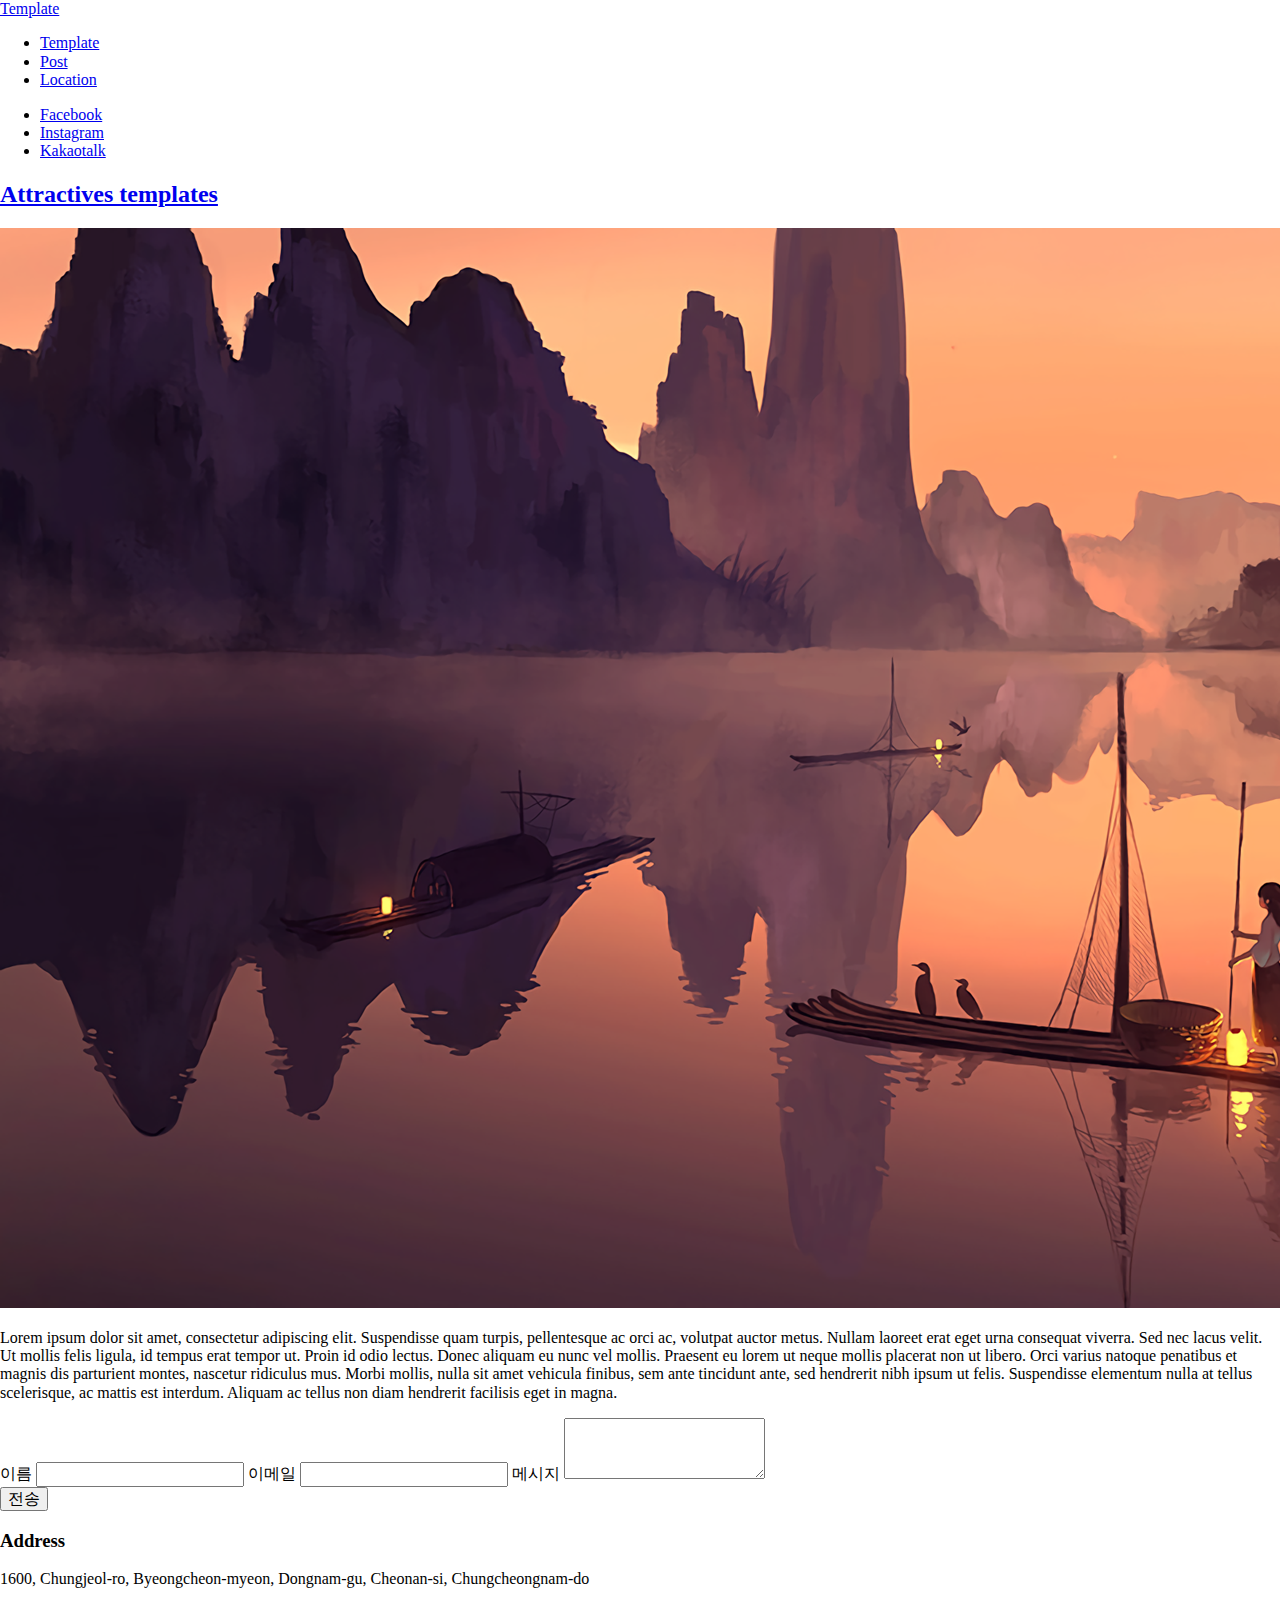
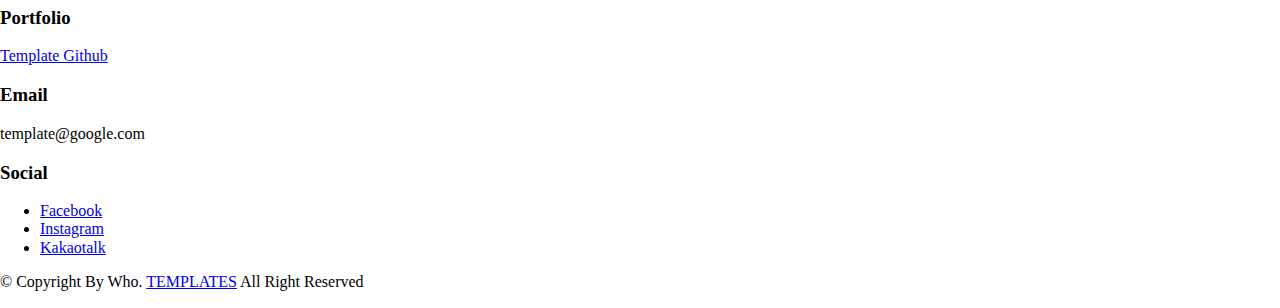
==== 01_Basic_Template/index.html @ 68346d9a "basic template added" ====
<!DOCTYPE html>
<html lang="ko">
<head>
    <meta charset="UTF-8">
    <meta name="viewport" content="width=device-width, initial-scale=1.0">
    <meta http-equiv="X-UA-Compatible" content="ie=edge">
    <title>Templates 01</title>

    <!-- styles -->
    <link rel="stylesheet" href="css/normalize.css">
    <link rel="stylesheet" href="css/main.css">
</head>
<body>
    <!-- wrapper -->
    <div id="wrapper">
        
        <!-- header -->
        <header id="header">
            <a href="#" class="logo">Template</a>
        </header>

        <!-- nav -->
        <nav id="nav">
            <ul class="menus">
                <li class="active"><a href="#">Template</a></li>
                <li><a href="#">Post</a></li>
                <li><a href="#">Location</a></li>
            </ul>
            <ul class="icons">
                <li><a href="#">Facebook</a></li>
                <li><a href="#">Instagram</a></li>
                <li><a href="#">Kakaotalk</a></li>
            </ul>
        </nav>

        <!-- main -->
        <div id="main">
            <article class="featured">
                <header>
                    <h2><a href="#">Attractives templates</a></h2>
                    <a href="#" class="image main"><img src="images/img01.png" alt="featured"></a>
                </header>
                <p>Lorem ipsum dolor sit amet, consectetur adipiscing elit. Suspendisse quam turpis, pellentesque ac orci ac, volutpat auctor metus. Nullam laoreet erat eget urna consequat viverra. Sed nec lacus velit. Ut mollis felis ligula, id tempus erat tempor ut. Proin id odio lectus. Donec aliquam eu nunc vel mollis. Praesent eu lorem ut neque mollis placerat non ut libero. Orci varius natoque penatibus et magnis dis parturient montes, nascetur ridiculus mus. Morbi mollis, nulla sit amet vehicula finibus, sem ante tincidunt ante, sed hendrerit nibh ipsum ut felis. Suspendisse elementum nulla at tellus scelerisque, ac mattis est interdum. Aliquam ac tellus non diam hendrerit facilisis eget in magna.</p>
            </article>
            <section class="posts"></section>
            <footer class="more"></footer>
        </div>

        <!-- footer -->
        <footer id="footer">
            <section class="contact">
                <form method="post" action="#">
                    <div class="inputs">
                        <label for="name">이름</label>
                        <input type="text" name="name" id="name">
                        <label for="email">이메일</label>
                        <input type="text" name="email" id="email">
                        <label for="message">메시지</label>
                        <textarea name="message" id="message" rows="3"></textarea>
                    </div>
                    <div class="submit">
                        <input type="submit" value="전송">
                    </div>
                </form>
            </section>
            <section class="info">
                <section>
                    <h3>Address</h3>
                    <p>	1600, Chungjeol-ro, Byeongcheon-myeon, Dongnam-gu, Cheonan-si, Chungcheongnam-do</p>
                </section>
                <section>
                    <h3>Portfolio</h3>
                    <p><a href="#">Template Github</a></p>
                </section>
                <section>
                    <h3>Email</h3>
                    <p>template@google.com</p>
                </section>
                <section>
                    <h3>Social</h3>
                    <ul>
                        <li><a href="#">Facebook</a></li>
                        <li><a href="#">Instagram</a></li>
                        <li><a href="#">Kakaotalk</a></li>
                    </ul>
                </section>
            </section>
        </footer>

        <!-- copyright -->
        <div id="copyright">
            <p>&copy; Copyright By Who. <a href="#">TEMPLATES</a> All Right Reserved</p>
        </div>

        <!-- background layer -->
        <div class="bg"></div>
    </div>

    <!-- scripts -->
    <script src="js/main.js"></script>
</body>
</html>
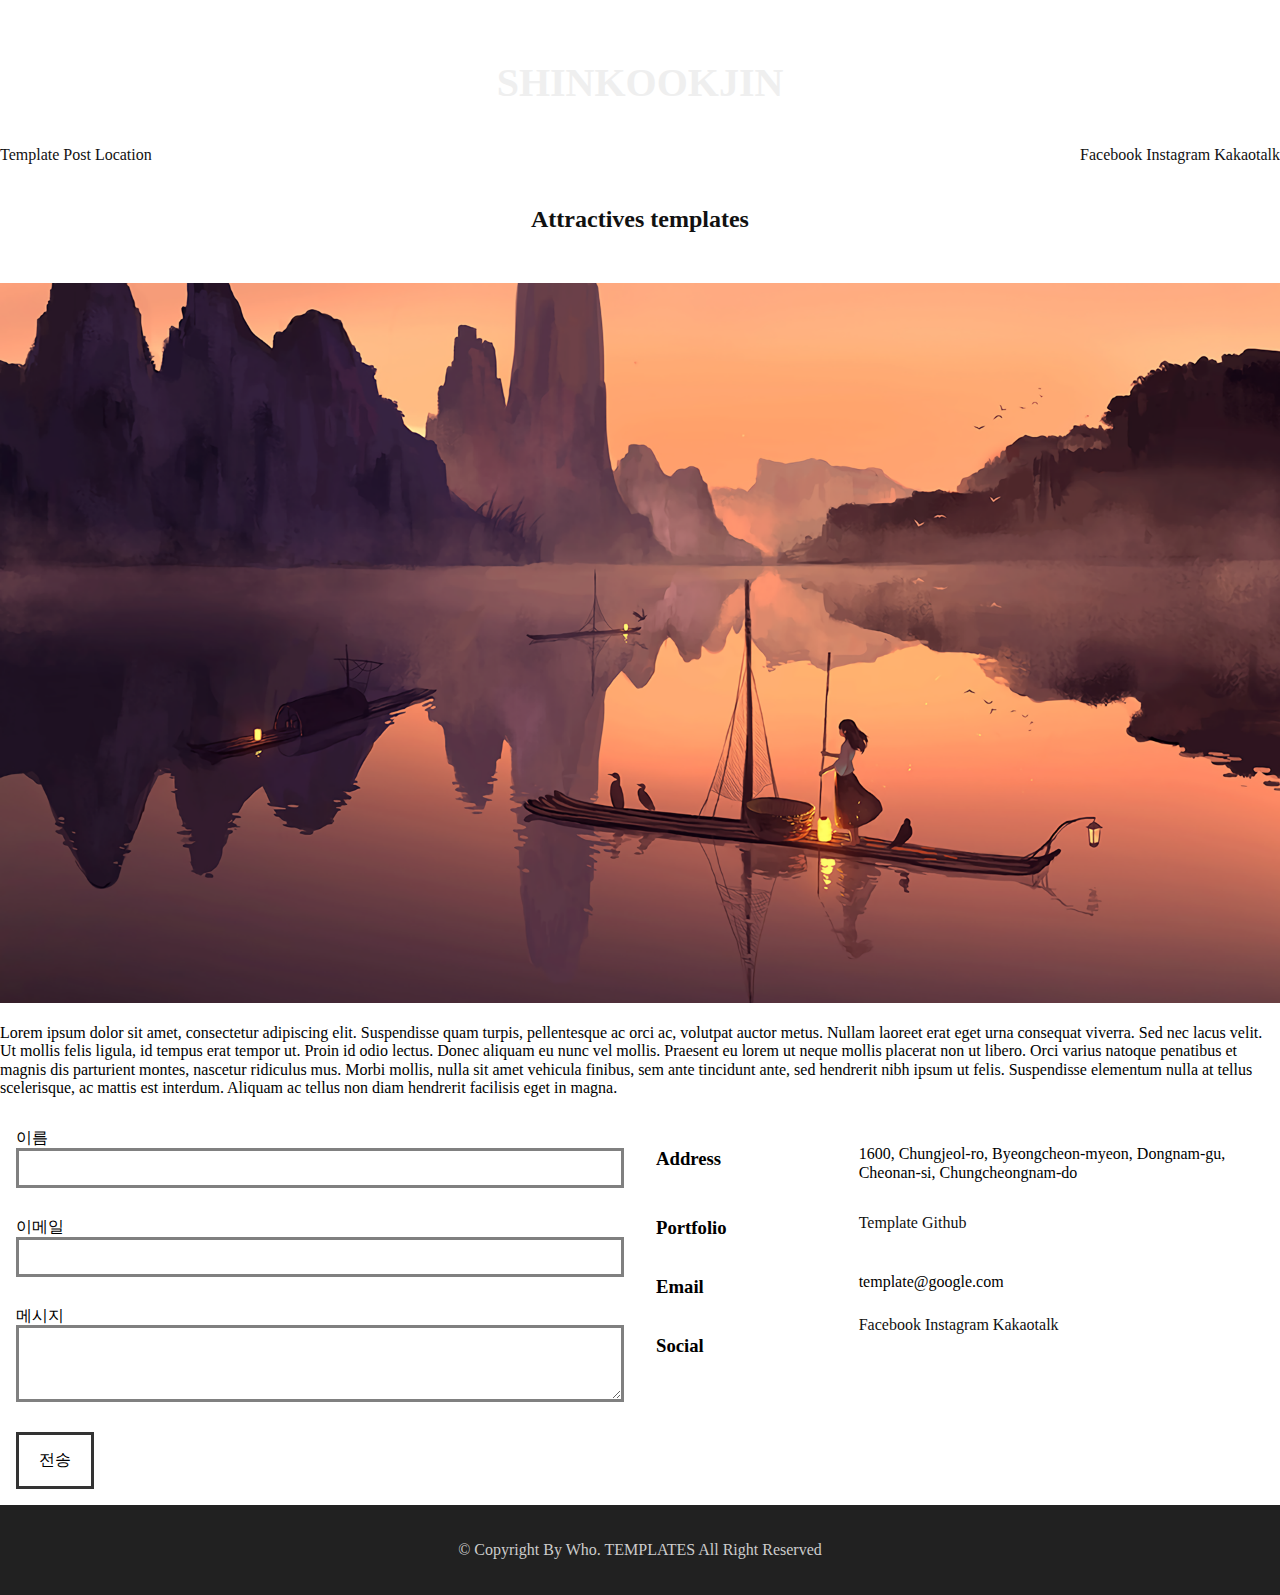
==== commit bf89f09a: "cs 포지셔닝 완료" ====
--- a/01_Basic_Template/index.html
+++ b/01_Basic_Template/index.html
@@ -4,7 +4,7 @@
     <meta charset="UTF-8">
     <meta name="viewport" content="width=device-width, initial-scale=1.0">
     <meta http-equiv="X-UA-Compatible" content="ie=edge">
-    <title>Templates 01</title>
+    <title>Shinkookjin</title>
 
     <!-- styles -->
     <link rel="stylesheet" href="css/normalize.css">
@@ -16,7 +16,7 @@
         
         <!-- header -->
         <header id="header">
-            <a href="#" class="logo">Template</a>
+            <a href="#" class="logo">shinkookjin</a>
         </header>
 
         <!-- nav -->
--- a/01_Basic_Template/css/main.css
+++ b/01_Basic_Template/css/main.css
@@ -0,0 +1,122 @@
+a{
+    color:#111;
+    text-decoration: none;
+}
+ul{
+    list-style: none;
+    margin: 0;
+    padding: 0;
+}
+ul li{
+    display: inline-block;
+}
+#wrapper{}
+
+#header{
+    text-align: center;
+    padding: 60px 0 40px 0;
+}
+#header a{
+    font-size: 40px;
+    color:#efefef;
+    text-decoration: none;
+
+    text-transform: uppercase;
+    font-weight: bold;
+}
+
+#nav{}
+#nav ul{}
+#nav ul li{}
+#nav ul li a{
+
+}
+
+#nav ul.menus{
+    float: left;
+}
+#nav ul.icons{
+    float: right;
+}
+
+
+#main{}
+#main .featured{}
+#main .featured header{}
+#main .featured header h2{
+    text-align: center;
+    padding: 40px 0 30px 0;
+}
+#main .featured header h2 a{}
+#main .featured header a img{
+    width: 100%;
+}
+
+#footer{
+    display: flex;
+}
+#footer .contact, #footer .info{
+    flex:1;
+}
+
+#footer .contact{
+    padding: 16px;
+}
+#footer .contact form .inputs{
+    
+}
+#footer .contact form .inputs label{
+    display: block;
+    width: 100%;
+}
+
+#footer .contact form .inputs input, #footer .contact form .inputs textarea{
+    display: block;
+    width:100%;
+    border:3px solid gray;
+    box-sizing: border-box;
+    margin-bottom: 30px;
+
+    padding: 8px;
+}
+
+#footer .contact form .submit{
+
+}
+#footer .contact form .submit input{
+    padding:16px 20px;
+    border:3px solid #333;
+    background-color: rgb(255,255,255)
+}
+#footer .info{
+    padding: 16px;
+}
+#footer .info section{
+    display:flex;
+}
+#footer .info section h3{
+    flex:1;
+}
+#footer .info section p{
+    flex:2;
+}
+#footer .info section ul{
+    flex:2;
+}
+#footer .info section ul li{
+
+}
+
+#copyright{
+    background-color: rgb(33,33,33);
+    padding: 20px;
+    text-align: center;
+}
+#copyright p{
+    color:#ccc;
+}
+#copyright p a{
+    color:inherit;
+}
+
+.bg{}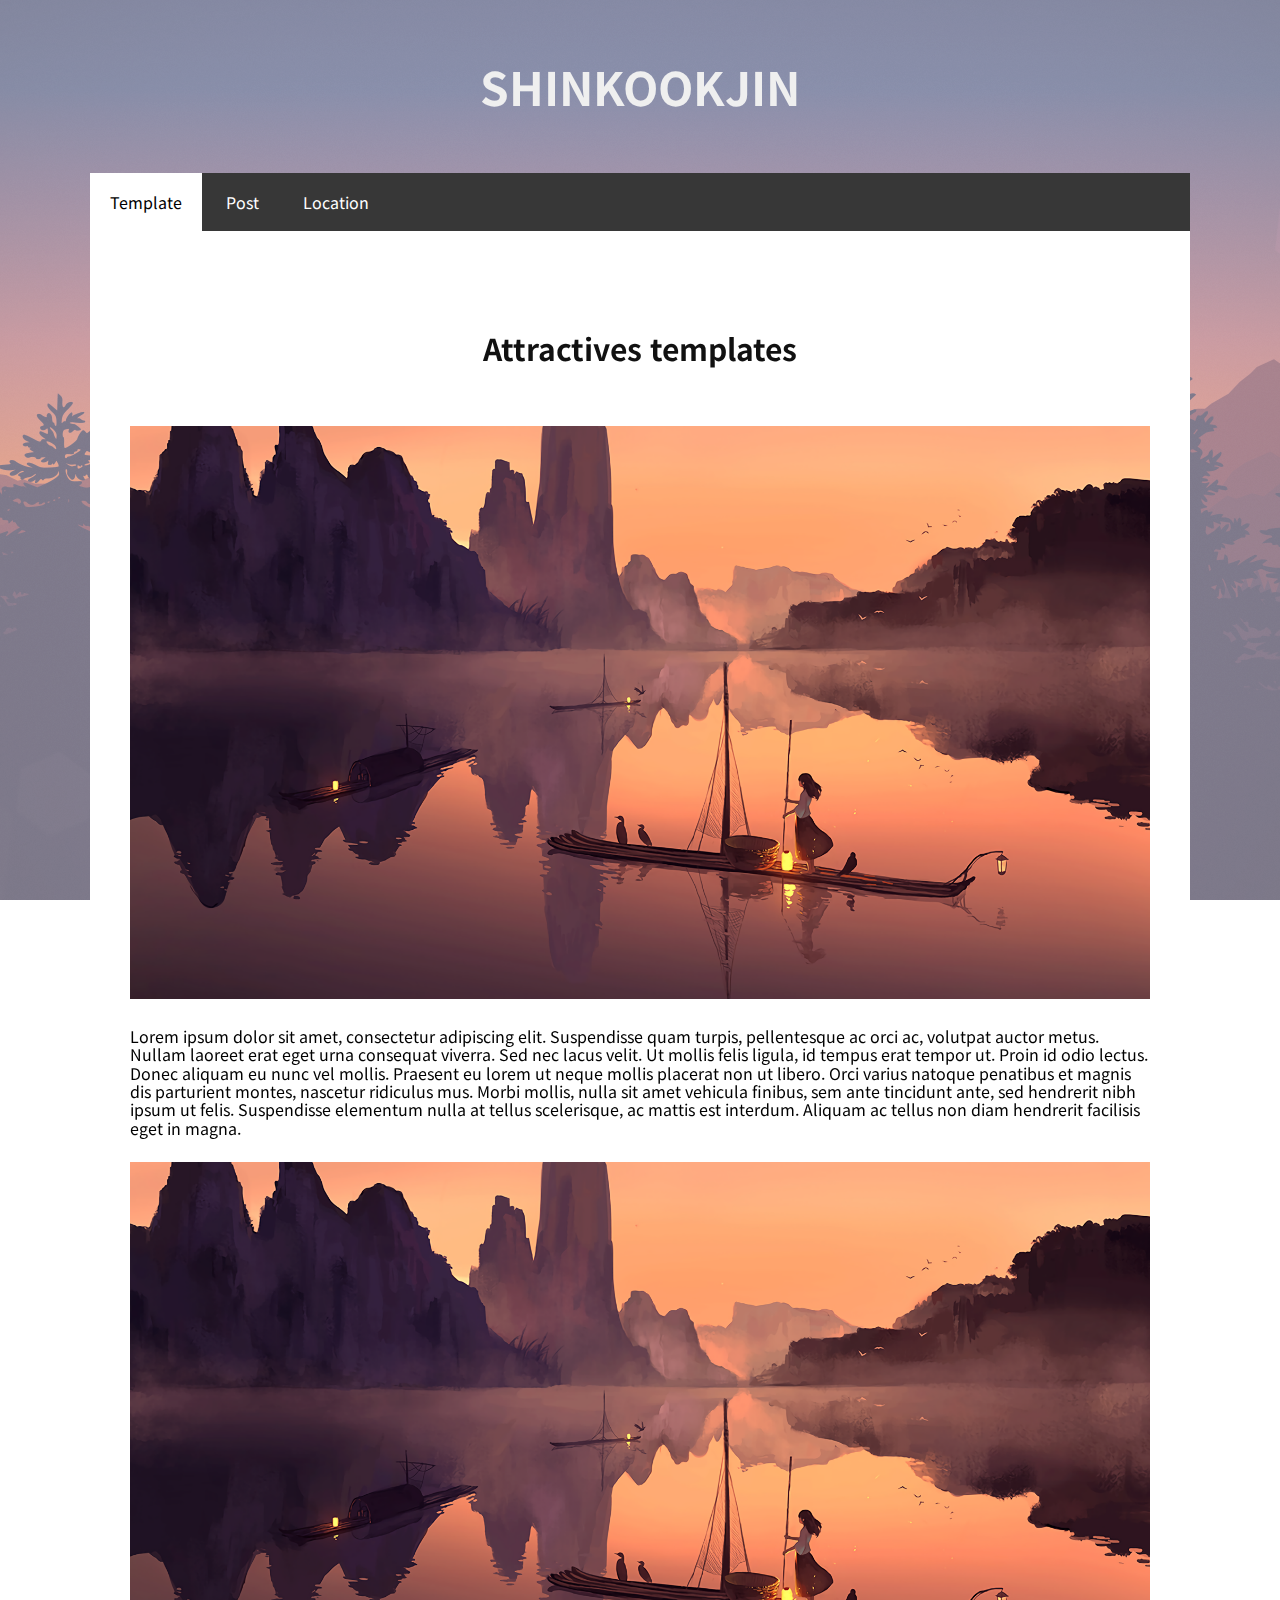
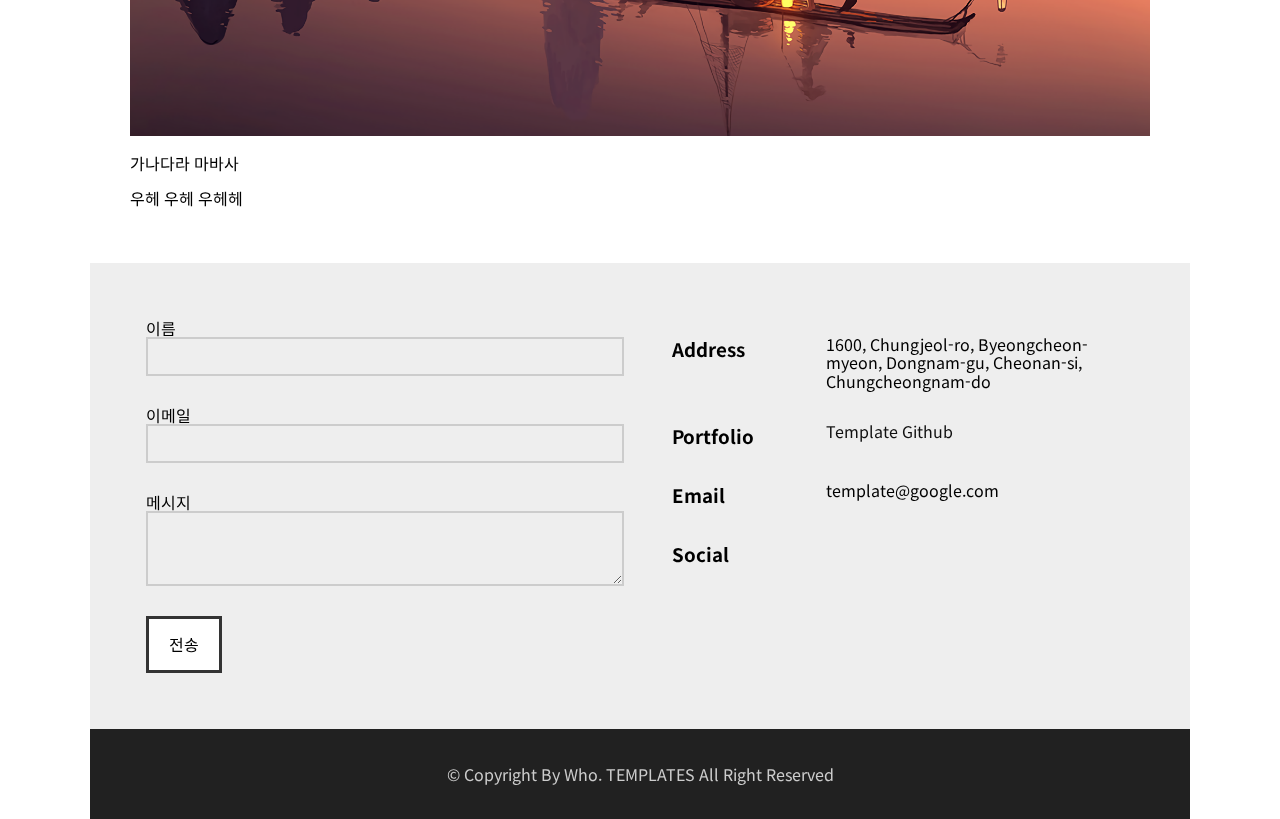
==== commit 03332d49: "css 완료" ====
--- a/01_Basic_Template/index.html
+++ b/01_Basic_Template/index.html
@@ -7,6 +7,9 @@
     <title>Shinkookjin</title>
 
     <!-- styles -->
+    <link href="https://fonts.googleapis.com/css?family=Noto+Sans+KR" rel="stylesheet">
+    <link rel="stylesheet" href="https://use.fontawesome.com/releases/v5.5.0/css/all.css" integrity="sha384-B4dIYHKNBt8Bc12p+WXckhzcICo0wtJAoU8YZTY5qE0Id1GSseTk6S+L3BlXeVIU" crossorigin="anonymous">
+
     <link rel="stylesheet" href="css/normalize.css">
     <link rel="stylesheet" href="css/main.css">
 </head>
@@ -27,9 +30,9 @@
                 <li><a href="#">Location</a></li>
             </ul>
             <ul class="icons">
-                <li><a href="#">Facebook</a></li>
-                <li><a href="#">Instagram</a></li>
-                <li><a href="#">Kakaotalk</a></li>
+                <li><a href="#"><i class="fab fa-facebook-square"></i></a></li>
+                <li><a href="#"><i class="fab fa-instagram"></i></a></li>
+                <li><a href="#"><i class="fab fa-twitter-square"></i></a></li>
             </ul>
         </nav>
 
@@ -42,7 +45,14 @@
                 </header>
                 <p>Lorem ipsum dolor sit amet, consectetur adipiscing elit. Suspendisse quam turpis, pellentesque ac orci ac, volutpat auctor metus. Nullam laoreet erat eget urna consequat viverra. Sed nec lacus velit. Ut mollis felis ligula, id tempus erat tempor ut. Proin id odio lectus. Donec aliquam eu nunc vel mollis. Praesent eu lorem ut neque mollis placerat non ut libero. Orci varius natoque penatibus et magnis dis parturient montes, nascetur ridiculus mus. Morbi mollis, nulla sit amet vehicula finibus, sem ante tincidunt ante, sed hendrerit nibh ipsum ut felis. Suspendisse elementum nulla at tellus scelerisque, ac mattis est interdum. Aliquam ac tellus non diam hendrerit facilisis eget in magna.</p>
             </article>
-            <section class="posts"></section>
+            <section class="posts">
+                <ul>
+                    <li>
+                        <div class="imgBox"><img src="images/img01.png" alt="img"></div>
+                        <div class="txtBox"><p>가나다라 마바사 </p><p>우헤 우헤 우헤헤</p></div>
+                    </li>
+                </ul>
+            </section>
             <footer class="more"></footer>
         </div>
 
@@ -79,9 +89,9 @@
                 <section>
                     <h3>Social</h3>
                     <ul>
-                        <li><a href="#">Facebook</a></li>
-                        <li><a href="#">Instagram</a></li>
-                        <li><a href="#">Kakaotalk</a></li>
+                        <li><a href="#"><i class="fab fa-facebook-square fa-3x"></i></a></li>
+                        <li><a href="#"><i class="fab fa-instagram fa-3x"></i></a></li>
+                        <li><a href="#"><i class="fab fa-twitter-square fa-3x"></i></a></li>
                     </ul>
                 </section>
             </section>
--- a/01_Basic_Template/css/main.css
+++ b/01_Basic_Template/css/main.css
@@ -1,3 +1,10 @@
+
+/* global style */
+
+body *{
+    font-family: 'Noto Sans KR', sans-serif;
+}
+
 a{
     color:#111;
     text-decoration: none;
@@ -9,15 +16,23 @@
 }
 ul li{
     display: inline-block;
+    /* float: left; */
 }
-#wrapper{}
+
+
+/* custom style */
+#wrapper{
+    max-width: 1100px;
+    width:100%;
+    margin: 0 auto;
+}
 
 #header{
     text-align: center;
-    padding: 60px 0 40px 0;
+    padding: 60px 0 60px 0;
 }
 #header a{
-    font-size: 40px;
+    font-size: 46px;
     color:#efefef;
     text-decoration: none;
 
@@ -25,35 +40,68 @@
     font-weight: bold;
 }
 
-#nav{}
+#nav{
+    background-color: rgb(55,55,55);
+    overflow: hidden;
+    /* height: 60px; */
+}
 #nav ul{}
-#nav ul li{}
+#nav ul li{
+    padding: 20px;
+}
 #nav ul li a{
-
+    color:#fff;
 }
 
 #nav ul.menus{
     float: left;
+}
+#nav ul.menus li.active{
+    background-color: #fff;
+}
+#nav ul.menus li.active a{
+    color:#000;
 }
 #nav ul.icons{
     float: right;
 }
 
 
-#main{}
-#main .featured{}
+#main{
+    background-color: #fff;
+    padding: 40px; 
+}
+#main .featured{
+
+}
 #main .featured header{}
 #main .featured header h2{
     text-align: center;
-    padding: 40px 0 30px 0;
+    padding: 40px 0;
 }
-#main .featured header h2 a{}
+#main .featured header h2 a{
+    font-size: 30px;
+}
 #main .featured header a img{
     width: 100%;
 }
+#main .featured p{
+    margin: 25px 0;
+}
+
+
+#main .posts{}
+#main .posts ul{}
+#main .posts ul li{}
+#main .posts ul li img{width:100%}
+
+
+
 
 #footer{
     display: flex;
+    background-color: #eee;
+    padding: 40px;
 }
 #footer .contact, #footer .info{
     flex:1;
@@ -73,11 +121,12 @@
 #footer .contact form .inputs input, #footer .contact form .inputs textarea{
     display: block;
     width:100%;
-    border:3px solid gray;
+    border:2px solid #ccc;
     box-sizing: border-box;
     margin-bottom: 30px;
 
     padding: 8px;
+    background-color: transparent;
 }
 
 #footer .contact form .submit{
@@ -96,6 +145,7 @@
 }
 #footer .info section h3{
     flex:1;
+    padding-left:16px;
 }
 #footer .info section p{
     flex:2;
@@ -104,7 +154,7 @@
     flex:2;
 }
 #footer .info section ul li{
-
+    padding: 10px 10px 10px 0;
 }
 
 #copyright{
@@ -119,4 +169,13 @@
     color:inherit;
 }
 
-.bg{}+.bg{
+   background: url("../images/background.png") no-repeat fixed center;
+   position: fixed;
+   top:0;
+   left: 0;
+   width: 100vw;
+   height: 100vh ;
+   z-index: -1;
+   opacity: 0.6;
+}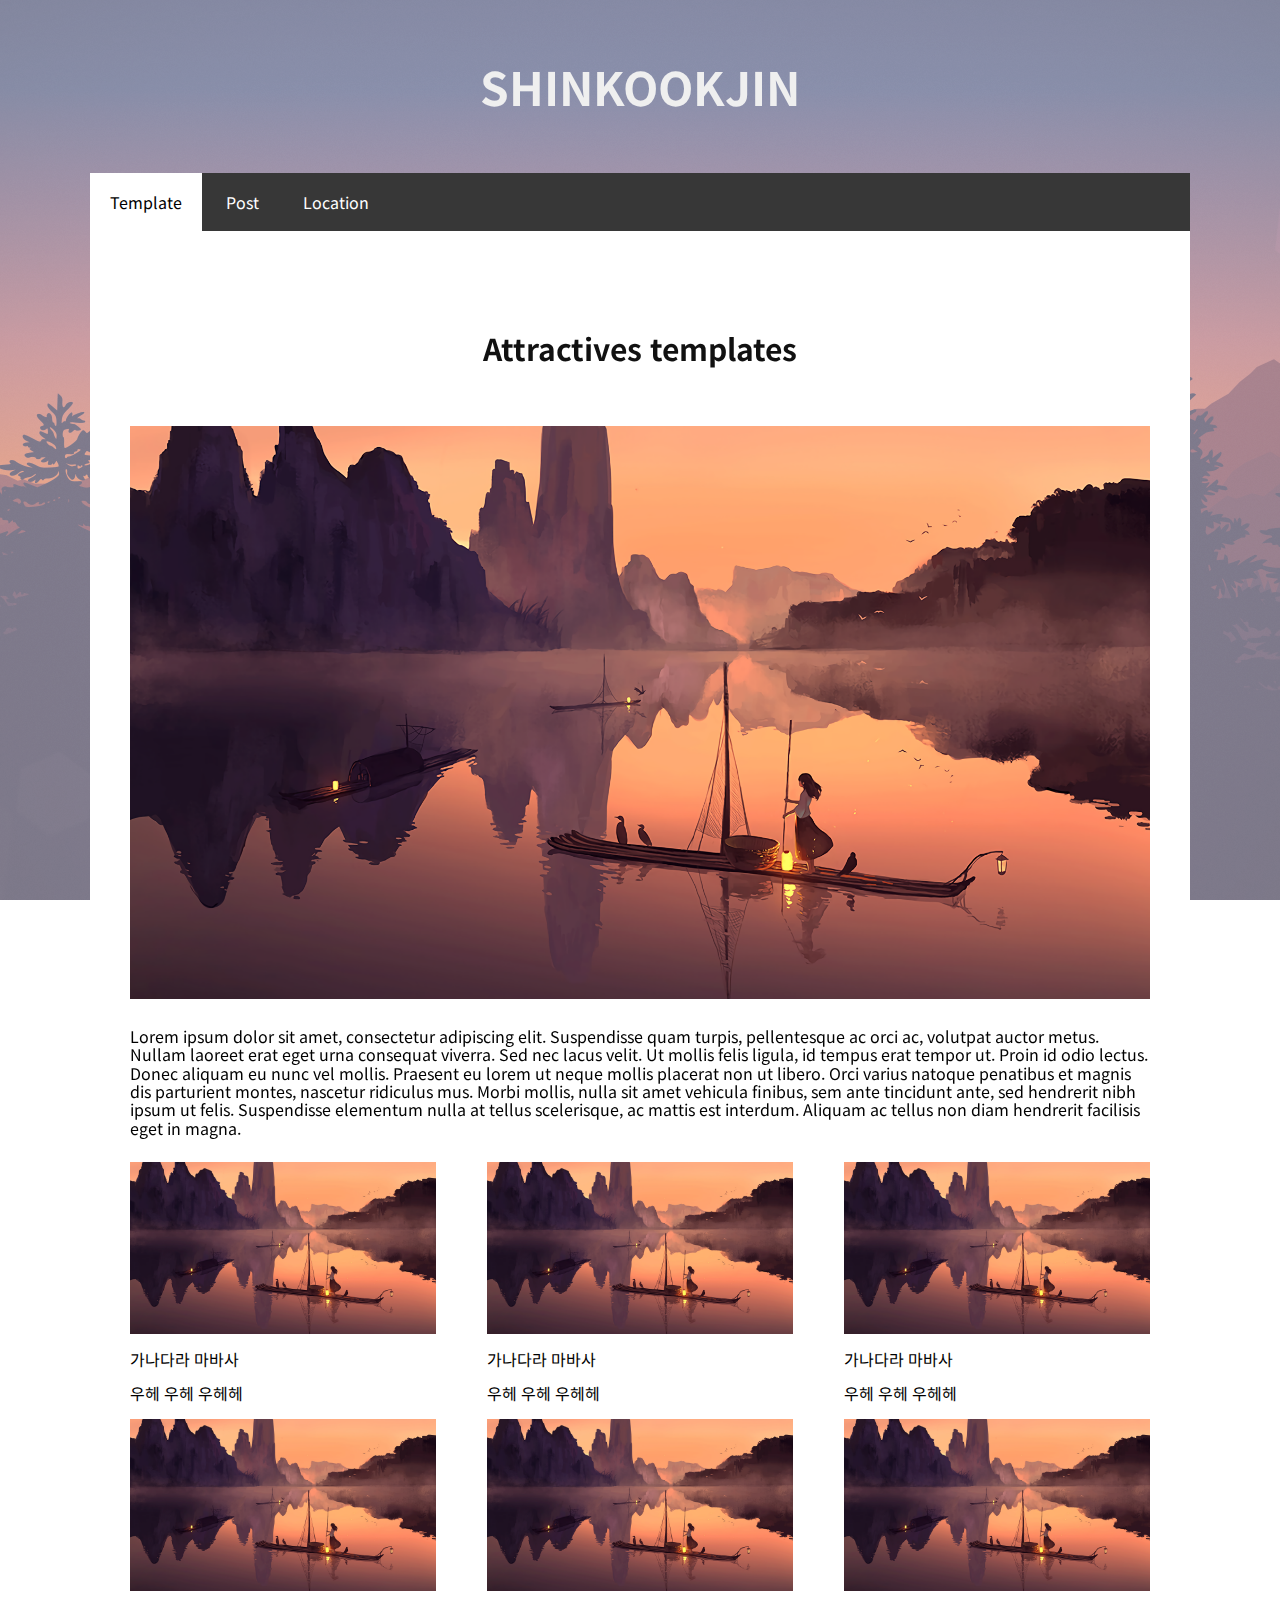
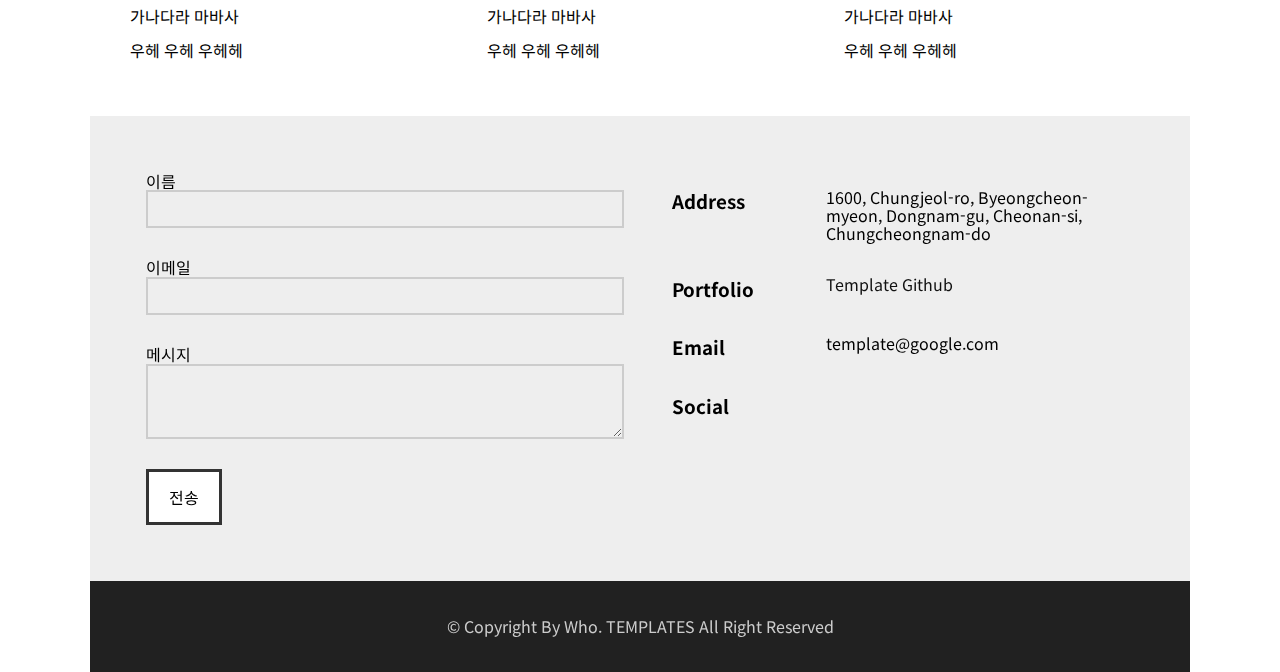
==== commit 65553319: "title fixed" ====
--- a/01_Basic_Template/index.html
+++ b/01_Basic_Template/index.html
@@ -4,7 +4,7 @@
     <meta charset="UTF-8">
     <meta name="viewport" content="width=device-width, initial-scale=1.0">
     <meta http-equiv="X-UA-Compatible" content="ie=edge">
-    <title>Shinkookjin</title>
+    <title>Shinkookjin-frontend ui</title>
 
     <!-- styles -->
     <link href="https://fonts.googleapis.com/css?family=Noto+Sans+KR" rel="stylesheet">
@@ -47,6 +47,26 @@
             </article>
             <section class="posts">
                 <ul>
+                    <li>
+                        <div class="imgBox"><img src="images/img01.png" alt="img"></div>
+                        <div class="txtBox"><p>가나다라 마바사 </p><p>우헤 우헤 우헤헤</p></div>
+                    </li>
+                    <li>
+                        <div class="imgBox"><img src="images/img01.png" alt="img"></div>
+                        <div class="txtBox"><p>가나다라 마바사 </p><p>우헤 우헤 우헤헤</p></div>
+                    </li>
+                    <li>
+                        <div class="imgBox"><img src="images/img01.png" alt="img"></div>
+                        <div class="txtBox"><p>가나다라 마바사 </p><p>우헤 우헤 우헤헤</p></div>
+                    </li>
+                    <li>
+                        <div class="imgBox"><img src="images/img01.png" alt="img"></div>
+                        <div class="txtBox"><p>가나다라 마바사 </p><p>우헤 우헤 우헤헤</p></div>
+                    </li>
+                    <li>
+                        <div class="imgBox"><img src="images/img01.png" alt="img"></div>
+                        <div class="txtBox"><p>가나다라 마바사 </p><p>우헤 우헤 우헤헤</p></div>
+                    </li>
                     <li>
                         <div class="imgBox"><img src="images/img01.png" alt="img"></div>
                         <div class="txtBox"><p>가나다라 마바사 </p><p>우헤 우헤 우헤헤</p></div>
--- a/01_Basic_Template/css/main.css
+++ b/01_Basic_Template/css/main.css
@@ -91,10 +91,31 @@
 
 
 #main .posts{}
-#main .posts ul{}
-#main .posts ul li{}
-#main .posts ul li img{width:100%}
-
+#main .posts ul{
+    overflow: hidden;
+}
+#main .posts ul li{
+    width:30%;
+    float: left;
+    margin-right: 5%;
+    
+}
+#main .posts ul li:nth-child(3), #main .posts ul li:nth-child(6){
+    margin-right: 0;
+}
+#main .posts ul li .imgBox{
+    height: 172px;
+    overflow: hidden;
+}
+
+
+#main .posts ul li img{
+    width:100%;
+    transition: 0.3s;
+}
+#main .posts ul li:hover img{
+    transform: scale(1.1,1.1)
+}
 
 
 
